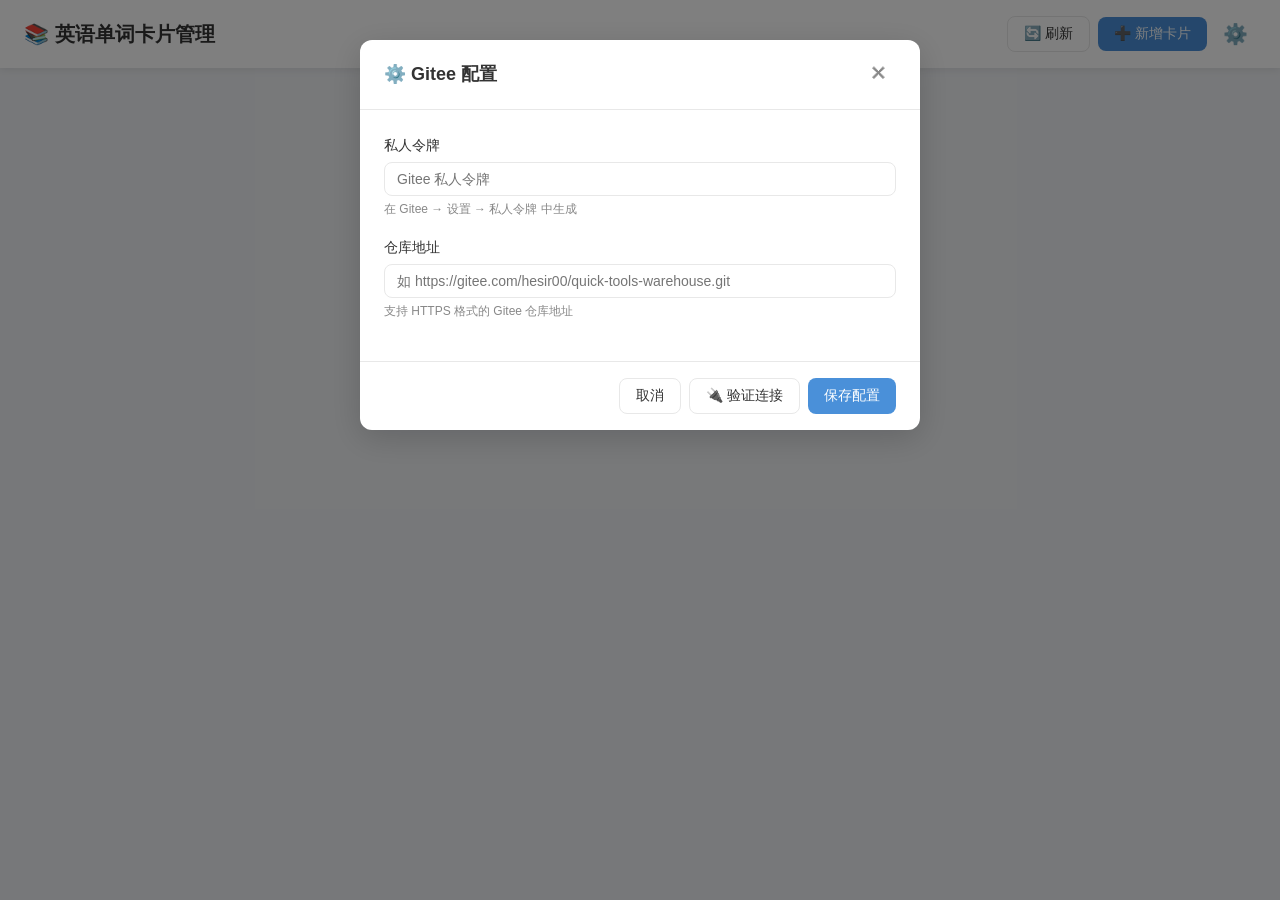
==== index.html @ 8731463f "`` ``" ====
<!DOCTYPE html>
<html lang="zh-CN">

<head>
    <meta charset="UTF-8">
    <meta name="viewport" content="width=device-width, initial-scale=1.0">
    <title>英语单词卡片管理</title>
    <link rel="stylesheet" href="css/style.css">
</head>

<body>
    <header class="header">
        <div class="header-left">
            <h1 class="logo">📚 英语单词卡片管理</h1>
        </div>
        <div class="header-right">
            <button class="btn btn-outline" id="btnRefresh">🔄 刷新</button>
            <button class="btn btn-primary" id="btnNew">➕ 新增卡片</button>
            <button class="btn btn-icon" id="btnConfig" title="配置">⚙️</button>
        </div>
    </header>

    <main class="main">
        <div id="loadingTip" class="loading-tip">加载中...</div>
        <div id="emptyTip" class="empty-tip" style="display:none;">
            <p>📭 暂无数据，点击「新增卡片」添加第一条数据</p>
        </div>
        <div id="cardList" class="card-list"></div>
    </main>

    <div id="configModal" class="modal-overlay" style="display:none;">
        <div class="modal-box">
            <div class="modal-header">
                <h2>⚙️ Gitee 配置</h2>
                <button class="modal-close" data-close="configModal">✕</button>
            </div>
            <div class="modal-body">
                <div class="form-group">
                    <label>私人令牌</label>
                    <input type="password" id="cfgToken" placeholder="Gitee 私人令牌">
                    <small>在 Gitee → 设置 → 私人令牌 中生成</small>
                </div>
                <div class="form-group">
                    <label>仓库地址</label>
                    <input type="text" id="cfgRepoUrl"
                        placeholder="如 https://gitee.com/hesir00/quick-tools-warehouse.git">
                    <small>支持 HTTPS 格式的 Gitee 仓库地址</small>
                </div>
                <div id="cfgStatus" class="cfg-status"></div>
            </div>
            <div class="modal-footer">
                <button class="btn btn-outline" data-close="configModal">取消</button>
                <button class="btn btn-outline" id="btnTestConn">🔌 验证连接</button>
                <button class="btn btn-primary" id="btnSaveConfig">保存配置</button>
            </div>
        </div>
    </div>

    <div id="editModal" class="modal-overlay" style="display:none;">
        <div class="modal-box modal-lg">
            <div class="modal-header">
                <h2 id="editModalTitle">➕ 新增卡片</h2>
                <button class="modal-close" data-close="editModal">✕</button>
            </div>
            <div class="modal-body">
                <div class="form-group">
                    <label>ID</label>
                    <input type="number" id="editId" placeholder="留空则自动生成">
                    <small>留空则自动生成（当前最大 ID + 1）</small>
                </div>
                <div class="form-group">
                    <label>标题</label>
                    <input type="text" id="editCardTitle" placeholder="如：单词速记|形容焦虑的英语单词">
                </div>
                <div class="form-group">
                    <label>批量导入</label>
                    <textarea id="batchInput" class="batch-input" placeholder='粘贴 JSON 数组，例如：
[
  {"en": "anxious", "zh": "焦虑的", "ph": "/ˈæŋkʃəs/"},
  {"en": "nervous", "zh": "紧张的", "ph": "/ˈnɜːrvəs/"}
]'></textarea>
                    <div class="batch-actions">
                        <button class="btn btn-outline btn-sm" id="btnBatchParse">📋 解析填充</button>
                        <button class="btn btn-outline btn-sm" id="btnBatchClear">🗑️ 清空输入</button>
                    </div>
                    <small>粘贴 JSON 数组后点击「解析填充」，将自动展开为下方单词列表</small>
                </div>
                <div class="form-group">
                    <label>单词列表</label>
                    <div id="wordsEditor" class="words-editor"></div>
                    <button class="btn btn-outline btn-sm" id="btnAddWord">➕ 添加单词</button>
                </div>
                <div class="form-group">
                    <label>图片</label>
                    <input type="file" id="editImages" multiple accept="image/*">
                    <small>图片将上传到仓库 images/ 目录，通过 raw 链接远程访问</small>
                    <div id="imagePreview" class="image-preview"></div>
                </div>
            </div>
            <div class="modal-footer">
                <button class="btn btn-outline" data-close="editModal">取消</button>
                <button class="btn btn-primary" id="btnSaveCard">💾 保存</button>
            </div>
        </div>
    </div>

    <div id="detailModal" style="display:none;">
        <div class="detail-bg" id="detailBg"></div>
        <button class="detail-close-btn" id="btnCloseDetail">✕</button>
        <div class="container1" id="detailContainer">
            <div class="cards" id="detailCards"></div>
            <div class="folder" id="detailFolder">
                <div class="folder-images" id="detailFolderImages"></div>
                <div class="folder-text">
                    <p class="kicker" id="detailKicker">速记.单词卡</p>
                    <h1>
                        <span id="detailName"></span>
                        <span id="detailInfo"></span>
                    </h1>
                    <span id="detailGroupInfo">18个单词</span>
                </div>
            </div>
        </div>
    </div>

    <div id="toast" class="toast"></div>

    <script src="js/gitee.js"></script>
    <script src="js/voice.js"></script>
    <script src="js/app.js"></script>
</body>

</html>
---- css/style.css ----
:root {
  --primary: #4A90D9;
  --primary-dark: #357ABD;
  --danger: #FF6B6B;
  --success: #52C41A;
  --bg: #f0f2f5;
  --card-bg: #ffffff;
  --text: #333333;
  --text-secondary: #888888;
  --border: #e8e8e8;
  --shadow: 0 2px 8px rgba(0, 0, 0, 0.08);
  --radius: 8px;
}

* {
  margin: 0;
  padding: 0;
  box-sizing: border-box;
}

body {
  font-family: -apple-system, BlinkMacSystemFont, 'Segoe UI', Roboto, 'Helvetica Neue', Arial, sans-serif;
  background: var(--bg);
  color: var(--text);
  line-height: 1.6;
}

.header {
  background: var(--card-bg);
  padding: 16px 24px;
  display: flex;
  justify-content: space-between;
  align-items: center;
  box-shadow: var(--shadow);
  position: sticky;
  top: 0;
  z-index: 100;
}

.logo {
  font-size: 20px;
  font-weight: 600;
}

.header-right {
  display: flex;
  gap: 8px;
  align-items: center;
}

.btn {
  padding: 8px 16px;
  border: none;
  border-radius: var(--radius);
  cursor: pointer;
  font-size: 14px;
  transition: all 0.2s;
  display: inline-flex;
  align-items: center;
  gap: 4px;
}

.btn-primary {
  background: var(--primary);
  color: white;
}

.btn-primary:hover {
  background: var(--primary-dark);
}

.btn-outline {
  background: transparent;
  border: 1px solid var(--border);
  color: var(--text);
}

.btn-outline:hover {
  border-color: var(--primary);
  color: var(--primary);
}

.btn-danger {
  background: var(--danger);
  color: white;
}

.btn-danger:hover {
  opacity: 0.85;
}

.btn-sm {
  padding: 4px 12px;
  font-size: 12px;
}

.btn-icon {
  background: transparent;
  border: none;
  font-size: 20px;
  cursor: pointer;
  padding: 4px 8px;
  border-radius: var(--radius);
}

.btn-icon:hover {
  background: var(--bg);
}

.main {
  max-width: 1200px;
  margin: 24px auto;
  padding: 0 24px;
}

.loading-tip,
.empty-tip {
  text-align: center;
  padding: 60px 0;
  color: var(--text-secondary);
  font-size: 16px;
}

.card-list {
  display: grid;
  grid-template-columns: repeat(auto-fill, minmax(340px, 1fr));
  gap: 20px;
}

.card-item {
  background: var(--card-bg);
  border-radius: var(--radius);
  box-shadow: var(--shadow);
  overflow: hidden;
  transition: transform 0.2s, box-shadow 0.2s;
}

.card-item:hover {
  transform: translateY(-2px);
  box-shadow: 0 4px 16px rgba(0, 0, 0, 0.12);
}

.card-image {
  width: 100%;
  height: 200px;
  object-fit: cover;
  background: var(--bg);
}

.card-no-image {
  width: 100%;
  height: 120px;
  display: flex;
  align-items: center;
  justify-content: center;
  background: linear-gradient(135deg, #667eea 0%, #764ba2 100%);
  color: white;
  font-size: 48px;
}

.card-body {
  padding: 16px;
}

.card-title {
  font-size: 16px;
  font-weight: 600;
  margin-bottom: 8px;
  display: -webkit-box;
  -webkit-line-clamp: 2;
  -webkit-box-orient: vertical;
  overflow: hidden;
}

.card-meta {
  display: flex;
  justify-content: space-between;
  align-items: center;
  color: var(--text-secondary);
  font-size: 13px;
}

.card-words {
  display: flex;
  flex-wrap: wrap;
  gap: 4px 8px;
  margin-top: 10px;
  padding-top: 10px;
  border-top: 1px solid var(--border);
  justify-content: start;
}

.card-word-item {
  display: inline-flex;
  gap: 4px;
  font-size: 12px;
  line-height: 1.6;
  min-width: 30%;
}

.card-word-item .cw-en {
  color: var(--primary);
  font-weight: 500;
}

.card-word-item .cw-zh {
  color: var(--text-secondary);
}

.card-word-item + .card-word-item::before {
  content: '';
}

.card-actions {
  display: flex;
  gap: 8px;
  margin-top: 12px;
}

.modal-overlay {
  position: fixed;
  top: 0;
  left: 0;
  right: 0;
  bottom: 0;
  background: rgba(0, 0, 0, 0.5);
  z-index: 1000;
  display: flex;
  justify-content: center;
  align-items: flex-start;
  padding: 40px 20px;
  overflow-y: auto;
}

.modal-box {
  background: var(--card-bg);
  border-radius: 12px;
  width: 100%;
  max-width: 560px;
  box-shadow: 0 8px 32px rgba(0, 0, 0, 0.16);
}

.modal-lg {
  max-width: 800px;
}

.modal-header {
  display: flex;
  justify-content: space-between;
  align-items: center;
  padding: 20px 24px;
  border-bottom: 1px solid var(--border);
}

.modal-header h2 {
  font-size: 18px;
}

.modal-close {
  background: none;
  border: none;
  font-size: 18px;
  cursor: pointer;
  color: var(--text-secondary);
  padding: 4px 8px;
  border-radius: 4px;
}

.modal-close:hover {
  background: var(--bg);
}

.modal-body {
  padding: 24px;
  max-height: 60vh;
  overflow-y: auto;
}

.modal-footer {
  padding: 16px 24px;
  border-top: 1px solid var(--border);
  display: flex;
  justify-content: flex-end;
  gap: 8px;
}

.form-group {
  margin-bottom: 16px;
}

.form-group label {
  display: block;
  margin-bottom: 6px;
  font-weight: 500;
  font-size: 14px;
}

.form-group input[type="text"],
.form-group input[type="password"],
.form-group input[type="number"],
.form-group input[type="file"] {
  width: 100%;
  padding: 8px 12px;
  border: 1px solid var(--border);
  border-radius: var(--radius);
  font-size: 14px;
}

.form-group input:focus {
  outline: none;
  border-color: var(--primary);
  box-shadow: 0 0 0 2px rgba(74, 144, 217, 0.15);
}

.form-group small {
  display: block;
  margin-top: 4px;
  color: var(--text-secondary);
  font-size: 12px;
}

.words-editor {
  margin-bottom: 8px;
}

.word-row {
  display: grid;
  grid-template-columns: 1fr 1fr 1fr auto;
  gap: 8px;
  margin-bottom: 8px;
  align-items: center;
}

.word-row input {
  padding: 6px 10px;
  border: 1px solid var(--border);
  border-radius: 6px;
  font-size: 13px;
}

.word-row input:focus {
  outline: none;
  border-color: var(--primary);
}

.word-row .btn-remove-word {
  background: var(--danger);
  color: white;
  border: none;
  border-radius: 6px;
  padding: 6px 10px;
  cursor: pointer;
  font-size: 12px;
  white-space: nowrap;
}

.word-row .btn-remove-word:hover {
  opacity: 0.85;
}

.image-preview {
  display: flex;
  flex-wrap: wrap;
  gap: 12px;
  margin-top: 12px;
}

.image-preview-item {
  position: relative;
  width: 120px;
  height: 120px;
  border-radius: var(--radius);
  overflow: hidden;
  border: 1px solid var(--border);
}

.image-preview-item img {
  width: 100%;
  height: 100%;
  object-fit: cover;
}

.image-preview-item .remove-image {
  position: absolute;
  top: 4px;
  right: 4px;
  background: rgba(0, 0, 0, 0.6);
  color: white;
  border: none;
  border-radius: 50%;
  width: 24px;
  height: 24px;
  cursor: pointer;
  font-size: 12px;
  display: flex;
  align-items: center;
  justify-content: center;
}

.image-preview-item .remove-image:hover {
  background: rgba(0, 0, 0, 0.8);
}

.toast {
  position: fixed;
  bottom: 24px;
  left: 50%;
  transform: translateX(-50%);
  padding: 12px 24px;
  border-radius: var(--radius);
  background: rgba(0, 0, 0, 0.8);
  color: white;
  font-size: 14px;
  z-index: 2000;
  opacity: 0;
  transition: opacity 0.3s;
  pointer-events: none;
}

.toast.show {
  opacity: 1;
}

.cfg-status {
  padding: 10px 14px;
  border-radius: var(--radius);
  font-size: 13px;
  margin-bottom: 12px;
  display: none;
}

.batch-input {
  width: 100%;
  min-height: 120px;
  padding: 10px 12px;
  border: 1px solid var(--border);
  border-radius: var(--radius);
  font-family: 'SF Mono', 'Consolas', 'Monaco', monospace;
  font-size: 13px;
  resize: vertical;
  line-height: 1.5;
}

.batch-input:focus {
  outline: none;
  border-color: var(--primary);
  box-shadow: 0 0 0 2px rgba(74, 144, 217, 0.15);
}

.batch-actions {
  display: flex;
  gap: 8px;
  margin-top: 8px;
}

.cfg-status.show {
  display: block;
}

.cfg-status.success {
  background: #f0fff0;
  color: var(--success);
  border: 1px solid #b7eb8f;
}

.cfg-status.error {
  background: #fff2f0;
  color: var(--danger);
  border: 1px solid #ffccc7;
}

.cfg-status.loading {
  background: #e6f7ff;
  color: var(--primary);
  border: 1px solid #91d5ff;
}

.detail-words {
  width: 100%;
  border-collapse: collapse;
}

.detail-words th,
.detail-words td {
  padding: 8px 12px;
  border-bottom: 1px solid var(--border);
  text-align: left;
  font-size: 14px;
}

.detail-words th {
  background: var(--bg);
  font-weight: 600;
}

.detail-words td:first-child {
  font-weight: 600;
  color: var(--primary);
}

.detail-images {
  display: flex;
  flex-wrap: wrap;
  gap: 12px;
  margin-top: 16px;
}

.detail-images img {
  width: 200px;
  border-radius: var(--radius);
  border: 1px solid var(--border);
}

.detail-meta {
  margin-bottom: 16px;
  color: var(--text-secondary);
  font-size: 13px;
}

@media (max-width: 768px) {
  .card-list {
    grid-template-columns: 1fr;
  }

  .word-row {
    grid-template-columns: 1fr 1fr;
  }

  .word-row .btn-remove-word {
    grid-column: 1 / -1;
  }

  .header {
    flex-direction: column;
    gap: 12px;
  }

  .header-right {
    flex-wrap: wrap;
    justify-content: center;
  }
}

:root {
  --primary: #4A90D9;
  --primary-dark: #357ABD;
  --danger: #FF6B6B;
  --success: #52C41A;
  --bg: #f0f2f5;
  --card-bg: #ffffff;
  --text: #333333;
  --text-secondary: #888888;
  --border: #e8e8e8;
  --shadow: 0 2px 8px rgba(0, 0, 0, 0.08);
  --radius: 8px;
}

* {
  margin: 0;
  padding: 0;
  box-sizing: border-box;
}

body {
  font-family: -apple-system, BlinkMacSystemFont, 'Segoe UI', Roboto, 'Helvetica Neue', Arial, sans-serif;
  background: var(--bg);
  color: var(--text);
  line-height: 1.6;
}

.header {
  background: var(--card-bg);
  padding: 16px 24px;
  display: flex;
  justify-content: space-between;
  align-items: center;
  box-shadow: var(--shadow);
  position: sticky;
  top: 0;
  z-index: 100;
}

.logo {
  font-size: 20px;
  font-weight: 600;
}

.header-right {
  display: flex;
  gap: 8px;
  align-items: center;
}

.btn {
  padding: 8px 16px;
  border: none;
  border-radius: var(--radius);
  cursor: pointer;
  font-size: 14px;
  transition: all 0.2s;
  display: inline-flex;
  align-items: center;
  gap: 4px;
}

.btn-primary {
  background: var(--primary);
  color: white;
}

.btn-primary:hover {
  background: var(--primary-dark);
}

.btn-outline {
  background: transparent;
  border: 1px solid var(--border);
  color: var(--text);
}

.btn-outline:hover {
  border-color: var(--primary);
  color: var(--primary);
}

.btn-danger {
  background: var(--danger);
  color: white;
}

.btn-danger:hover {
  opacity: 0.85;
}

.btn-sm {
  padding: 4px 12px;
  font-size: 12px;
}

.btn-icon {
  background: transparent;
  border: none;
  font-size: 20px;
  cursor: pointer;
  padding: 4px 8px;
  border-radius: var(--radius);
}

.btn-icon:hover {
  background: var(--bg);
}

.main {
  max-width: 1200px;
  margin: 24px auto;
  padding: 0 24px;
}

.loading-tip,
.empty-tip {
  text-align: center;
  padding: 60px 0;
  color: var(--text-secondary);
  font-size: 16px;
}

.card-list {
  display: grid;
  grid-template-columns: repeat(auto-fill, minmax(340px, 1fr));
  gap: 20px;
}

.card-item {
  background: var(--card-bg);
  border-radius: var(--radius);
  box-shadow: var(--shadow);
  overflow: hidden;
  transition: transform 0.2s, box-shadow 0.2s;
}

.card-item:hover {
  transform: translateY(-2px);
  box-shadow: 0 4px 16px rgba(0, 0, 0, 0.12);
}

.card-image {
  width: 100%;
  height: 200px;
  object-fit: cover;
  background: var(--bg);
}

.card-no-image {
  width: 100%;
  height: 120px;
  display: flex;
  align-items: center;
  justify-content: center;
  background: linear-gradient(135deg, #667eea 0%, #764ba2 100%);
  color: white;
  font-size: 48px;
}

.card-body {
  padding: 16px;
}

.card-title {
  font-size: 16px;
  font-weight: 600;
  margin-bottom: 8px;
  display: -webkit-box;
  -webkit-line-clamp: 2;
  -webkit-box-orient: vertical;
  overflow: hidden;
}

.card-meta {
  display: flex;
  justify-content: space-between;
  align-items: center;
  color: var(--text-secondary);
  font-size: 13px;
}

.card-words {
  display: flex;
  flex-wrap: wrap;
  gap: 4px 8px;
  margin-top: 10px;
  padding-top: 10px;
  border-top: 1px solid var(--border);
}

.card-word-item {
  display: inline-flex;
  gap: 4px;
  font-size: 12px;
  line-height: 1.6;
}

.card-word-item .cw-en {
  color: var(--primary);
  font-weight: 500;
}

.card-word-item .cw-zh {
  color: var(--text-secondary);
}

.card-word-item + .card-word-item::before {
  content: '';
}

.card-actions {
  display: flex;
  gap: 8px;
  margin-top: 12px;
}

.modal-overlay {
  position: fixed;
  top: 0;
  left: 0;
  right: 0;
  bottom: 0;
  background: rgba(0, 0, 0, 0.5);
  z-index: 1000;
  display: flex;
  justify-content: center;
  align-items: flex-start;
  padding: 40px 20px;
  overflow-y: auto;
}

.modal-box {
  background: var(--card-bg);
  border-radius: 12px;
  width: 100%;
  max-width: 560px;
  box-shadow: 0 8px 32px rgba(0, 0, 0, 0.16);
}

.modal-lg {
  max-width: 800px;
}

.modal-header {
  display: flex;
  justify-content: space-between;
  align-items: center;
  padding: 20px 24px;
  border-bottom: 1px solid var(--border);
}

.modal-header h2 {
  font-size: 18px;
}

.modal-close {
  background: none;
  border: none;
  font-size: 18px;
  cursor: pointer;
  color: var(--text-secondary);
  padding: 4px 8px;
  border-radius: 4px;
}

.modal-close:hover {
  background: var(--bg);
}

.modal-body {
  padding: 24px;
  max-height: 60vh;
  overflow-y: auto;
}

.modal-footer {
  padding: 16px 24px;
  border-top: 1px solid var(--border);
  display: flex;
  justify-content: flex-end;
  gap: 8px;
}

.form-group {
  margin-bottom: 16px;
}

.form-group label {
  display: block;
  margin-bottom: 6px;
  font-weight: 500;
  font-size: 14px;
}

.form-group input[type="text"],
.form-group input[type="password"],
.form-group input[type="number"],
.form-group input[type="file"] {
  width: 100%;
  padding: 8px 12px;
  border: 1px solid var(--border);
  border-radius: var(--radius);
  font-size: 14px;
}

.form-group input:focus {
  outline: none;
  border-color: var(--primary);
  box-shadow: 0 0 0 2px rgba(74, 144, 217, 0.15);
}

.form-group small {
  display: block;
  margin-top: 4px;
  color: var(--text-secondary);
  font-size: 12px;
}

.words-editor {
  margin-bottom: 8px;
}

.word-row {
  display: grid;
  grid-template-columns: 1fr 1fr 1fr auto;
  gap: 8px;
  margin-bottom: 8px;
  align-items: center;
}

.word-row input {
  padding: 6px 10px;
  border: 1px solid var(--border);
  border-radius: 6px;
  font-size: 13px;
}

.word-row input:focus {
  outline: none;
  border-color: var(--primary);
}

.word-row .btn-remove-word {
  background: var(--danger);
  color: white;
  border: none;
  border-radius: 6px;
  padding: 6px 10px;
  cursor: pointer;
  font-size: 12px;
  white-space: nowrap;
}

.word-row .btn-remove-word:hover {
  opacity: 0.85;
}

.image-preview {
  display: flex;
  flex-wrap: wrap;
  gap: 12px;
  margin-top: 12px;
}

.image-preview-item {
  position: relative;
  width: 120px;
  height: 120px;
  border-radius: var(--radius);
  overflow: hidden;
  border: 1px solid var(--border);
}

.image-preview-item img {
  width: 100%;
  height: 100%;
  object-fit: cover;
}

.image-preview-item .remove-image {
  position: absolute;
  top: 4px;
  right: 4px;
  background: rgba(0, 0, 0, 0.6);
  color: white;
  border: none;
  border-radius: 50%;
  width: 24px;
  height: 24px;
  cursor: pointer;
  font-size: 12px;
  display: flex;
  align-items: center;
  justify-content: center;
}

.image-preview-item .remove-image:hover {
  background: rgba(0, 0, 0, 0.8);
}

.toast {
  position: fixed;
  bottom: 24px;
  left: 50%;
  transform: translateX(-50%);
  padding: 12px 24px;
  border-radius: var(--radius);
  background: rgba(0, 0, 0, 0.8);
  color: white;
  font-size: 14px;
  z-index: 2000;
  opacity: 0;
  transition: opacity 0.3s;
  pointer-events: none;
}

.toast.show {
  opacity: 1;
}

.cfg-status {
  padding: 10px 14px;
  border-radius: var(--radius);
  font-size: 13px;
  margin-bottom: 12px;
  display: none;
}

.batch-input {
  width: 100%;
  min-height: 120px;
  padding: 10px 12px;
  border: 1px solid var(--border);
  border-radius: var(--radius);
  font-family: 'SF Mono', 'Consolas', 'Monaco', monospace;
  font-size: 13px;
  resize: vertical;
  line-height: 1.5;
}

.batch-input:focus {
  outline: none;
  border-color: var(--primary);
  box-shadow: 0 0 0 2px rgba(74, 144, 217, 0.15);
}

.batch-actions {
  display: flex;
  gap: 8px;
  margin-top: 8px;
}

.cfg-status.show {
  display: block;
}

.cfg-status.success {
  background: #f0fff0;
  color: var(--success);
  border: 1px solid #b7eb8f;
}

.cfg-status.error {
  background: #fff2f0;
  color: var(--danger);
  border: 1px solid #ffccc7;
}

.cfg-status.loading {
  background: #e6f7ff;
  color: var(--primary);
  border: 1px solid #91d5ff;
}

.detail-words {
  width: 100%;
  border-collapse: collapse;
}

.detail-words th,
.detail-words td {
  padding: 8px 12px;
  border-bottom: 1px solid var(--border);
  text-align: left;
  font-size: 14px;
}

.detail-words th {
  background: var(--bg);
  font-weight: 600;
}

.detail-words td:first-child {
  font-weight: 600;
  color: var(--primary);
}

.detail-images {
  display: flex;
  flex-wrap: wrap;
  gap: 12px;
  margin-top: 16px;
}

.detail-images img {
  width: 200px;
  border-radius: var(--radius);
  border: 1px solid var(--border);
}

.detail-meta {
  margin-bottom: 16px;
  color: var(--text-secondary);
  font-size: 13px;
}

@media (max-width: 768px) {
  .card-list {
    grid-template-columns: 1fr;
  }

  .word-row {
    grid-template-columns: 1fr 1fr;
  }

  .word-row .btn-remove-word {
    grid-column: 1 / -1;
  }

  .header {
    flex-direction: column;
    gap: 12px;
  }

  .header-right {
    flex-wrap: wrap;
    justify-content: center;
  }
}

#detailModal {
  position: fixed;
  top: 0; left: 0; right: 0; bottom: 0;
  z-index: 2000;
  overflow-y: auto;
  padding: 20px 0;
}

.detail-bg {
  position: fixed;
  top: 0; left: 0; right: 0; bottom: 0;
  z-index: 0;
  background-size: cover;
  background-position: center;
  background-repeat: no-repeat;
  /* filter: blur(6px); */
  transform: scale(1.08);
}

.detail-bg::after {
  content: '';
  position: absolute;
  top: 0; left: 0; right: 0; bottom: 0;
  background: linear-gradient(180deg, rgba(0,0,0,0.45) 0%, rgba(0,0,0,0.7) 100%);
}

.detail-close-btn {
  position: fixed;
  top: 16px;
  right: 24px;
  z-index: 2100;
  background: rgba(255,255,255,0.15);
  color: #fff;
  border: none;
  width: 40px;
  height: 40px;
  border-radius: 50%;
  font-size: 18px;
  cursor: pointer;
  transition: background 0.2s;
  backdrop-filter: blur(10px);
  -webkit-backdrop-filter: blur(10px);
}

.detail-close-btn:hover {
  background: rgba(255,255,255,0.3);
}

#detailModal .container1 {
  position: relative;
  z-index: 1;
  width: 772px;
  padding-top: 82px;
  margin: 0 auto;
  overflow: hidden;
}

#detailModal .container1.over_content {
  padding: 0 !important;
}

#detailModal .cards {
  width: 679px;
  height: 1031px;
  padding: 22px;
  overflow: hidden;
  background: rgba(241, 245, 249, 0.5);
  backdrop-filter: blur(10px) saturate(180%);
  -webkit-backdrop-filter: blur(10px) saturate(180%);
  border-radius: 45px;
  margin: 0 auto;
  display: grid;
  grid-template-columns: repeat(2, 1fr);
  gap: 4px;
  box-shadow: 0 0 22px 3px rgba(1, 2, 59, 0.35);
  border: 1px solid rgba(255, 255, 255, 0.25);
}

#detailModal .over_content .cards {
  padding: 10px;
  width: 726px;
  height: 806px;
  margin-top: 45px;

  grid-template-columns: repeat(3, 1fr);
}

#detailModal .cards .card {
  display: flex;
  width: 100%;

}

#detailModal .card_number {
  font-size: 22px;
  display: inline-block;
  width: 40px;
  height: 40px;
  background-color: rgba(199, 210, 254, 0.8);
  color: #ffffff;
  border-radius: 50%;
  text-align: center;
  line-height: 40px;
  margin-right: 9px;
  flex-shrink: 0;
}

#detailModal .word-content {
  width: calc(100% - 49px);
  padding-top: 5px;

}

#detailModal .word_ph {
  font-size: 22px;
  line-height: 22px;
  margin: 0;padding: 0;
  margin-top: 3px;
  color: #556172;
}

#detailModal .word_cn {
  font-size: 27px;
  color: #64748b;
}

#detailModal .word_en {
  font-size: 30px;
  line-height: 27px;
  color: #1e293b;
  font-weight: 600;
}

/* 默写模式：占位下划线 */
#detailModal .word-content .word_blank {
  border-bottom: 1px solid #cbd5e1;
  height: 22px;
  margin-top: 3px;
  margin-bottom: 4px;
}
#detailModal .word-content .word_blank1 {
  border-bottom: 1px solid #cbd5e100;
  height: 22px;
  margin-top: 3px;
  margin-bottom: 4px;
}

/* 英文展示模式：音标位置保留垂直间距，但透明不可见 */
#detailModal .word-content .word_space {
  height: 22px;
  margin-top: 3px;
}

/* 中文展示模式：只显中文(亮)，英文/音标位置变默写下划线 */
#detailModal .cards.mode-zh .word_cn {
  color: #1e293b;
  font-weight: 600;
}

/* 英文展示模式：只显英文(亮)，中文位置变默写下划线 */
#detailModal .cards.mode-en .word_en {
  color: #3a3cba;
}

#detailModal .folder {
  width: 690px;
  height: 220px;
  border-radius: 45px;
  background: linear-gradient(135deg, #6366f1 0%, #7c3aed 100%);
  margin: 0 auto;
  margin-top: 45px;
  display: flex;
  align-items: center;
  padding: 0 30px;
  gap: 24px;
  overflow: hidden;
  cursor: pointer;
  box-shadow: 0 0 22px 3px rgba(1, 2, 59, 0.35);
  color: #ffffff;
  transition: all 0.3s ease;
}

#detailModal .folder.no-images {
  justify-content: center;
  padding: 0;
  text-align: center;
}

#detailModal .container1.over_content .folder {
  width: 726px;
  margin-top: 22px;
  height: 160px;
  justify-content: flex-start;
  text-align: left;
}

#detailModal .container1.over_content .folder.no-images {
  justify-content: center;
  text-align: center;
}

#detailModal .container1.over_content .folder-images {
  gap: 8px;
}

#detailModal .container1.over_content .folder-images img {
  width: 96px;
  height: 96px;
  border-radius: 16px;
}

#detailModal .folder-images {
  display: flex;
  gap: 10px;
  flex-shrink: 0;
}

#detailModal .folder-images img {
  width: 130px;
  height: 130px;
  border-radius: 20px;
  object-fit: cover;
  border: 2px solid rgba(255, 255, 255, 0.4);
  box-shadow: 0 4px 12px rgba(0, 0, 0, 0.2);
}

#detailModal .folder-text {
  flex: 1;
  text-align: left;
}

#detailModal .folder.no-images .folder-text {
  text-align: center;
}

#detailModal .folder .kicker {
  margin-top: 0;
  margin-bottom: 6px;
  font-size: 22px;
  color: rgba(255, 255, 255, 0.7);
}

#detailModal .folder h1 {
  margin: 0 0 6px 0;
}

#detailModal .folder #detailName {
  font-size: 40px;
  color: #4ff4fc;
}

#detailModal .folder #detailInfo {
  font-size: 32px;
  color: #faeeee;
}

#detailModal .folder #detailGroupInfo {
  font-size: 22px;
  color: rgba(255, 255, 255, 0.6);
}

#detailModal .card.active {
  border-radius: 18px;
  border-color: #5059f9;
}

#detailModal .card.active .word-content {
  background-color: #3a3cba;
  padding-left: 9px;
  border-radius: 10px;
  border-top-left-radius: 0px;
}

#detailModal .card.active .card_number {
  background-color: #3a3cba;
  color: #ffffff;
  margin: 0;
  border-top-left-radius: 22px;
  border-bottom-left-radius: 22px;
  border-top-right-radius: 0;
  border-bottom-right-radius: 0;
}

#detailModal .card.active .word_en {
  color: #fff;
}

#detailModal .card.active .word_ph,
#detailModal .card.active .word_cn {
  color: #e2e2fb;
}

#detailModal .folder.reading {
  opacity: 0.7;
  pointer-events: none;
}
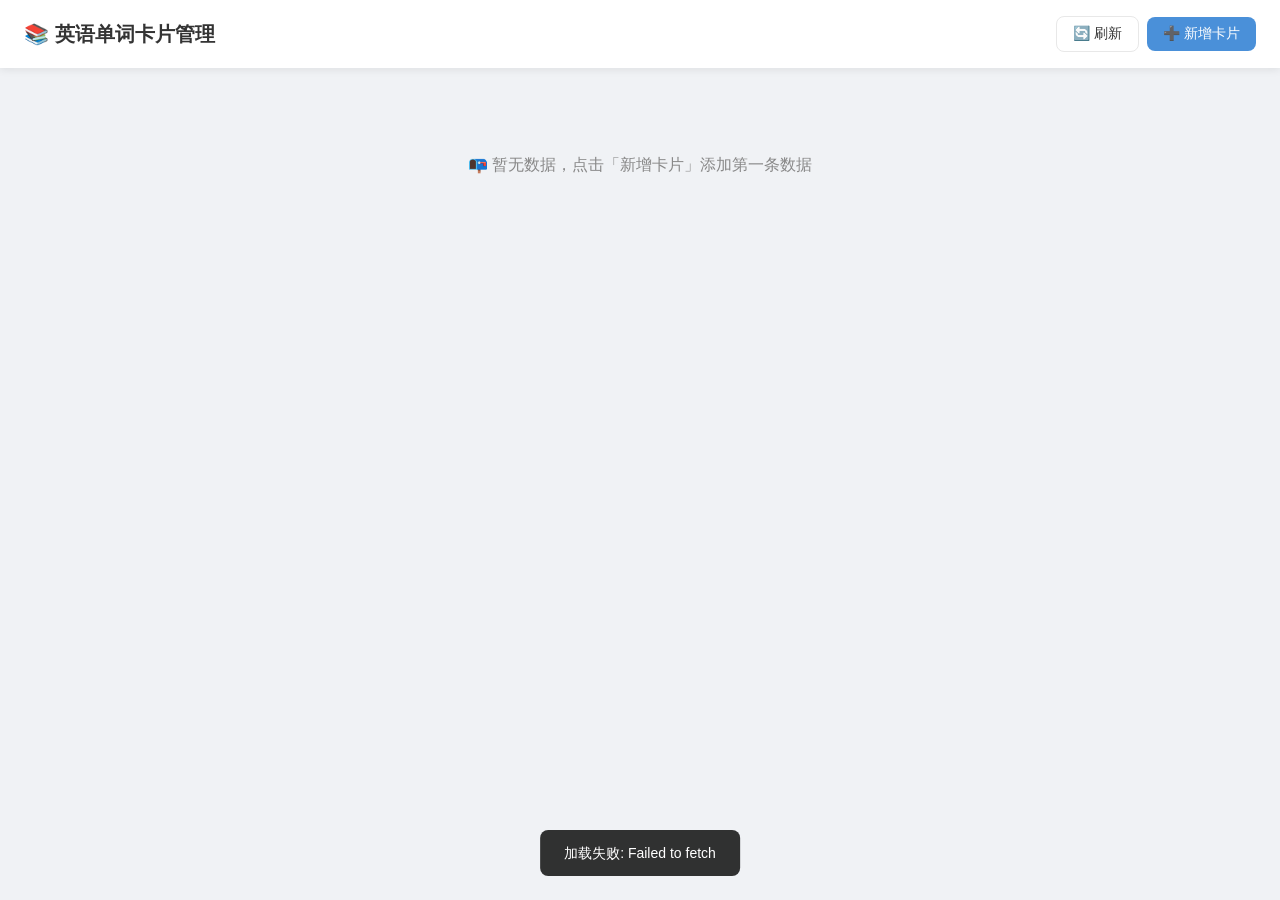
==== commit 6ac3e4cb: "··· ···" ====
--- a/index.html
+++ b/index.html
@@ -4,8 +4,10 @@
 <head>
     <meta charset="UTF-8">
     <meta name="viewport" content="width=device-width, initial-scale=1.0">
+    <meta name="referrer" content="no-referrer">
     <title>英语单词卡片管理</title>
     <link rel="stylesheet" href="css/style.css">
+    
 </head>
 
 <body>
@@ -16,7 +18,6 @@
         <div class="header-right">
             <button class="btn btn-outline" id="btnRefresh">🔄 刷新</button>
             <button class="btn btn-primary" id="btnNew">➕ 新增卡片</button>
-            <button class="btn btn-icon" id="btnConfig" title="配置">⚙️</button>
         </div>
     </header>
 
@@ -26,35 +27,8 @@
             <p>📭 暂无数据，点击「新增卡片」添加第一条数据</p>
         </div>
         <div id="cardList" class="card-list"></div>
+        <div id="pagination" class="pagination" style="display:none;"></div>
     </main>
-
-    <div id="configModal" class="modal-overlay" style="display:none;">
-        <div class="modal-box">
-            <div class="modal-header">
-                <h2>⚙️ Gitee 配置</h2>
-                <button class="modal-close" data-close="configModal">✕</button>
-            </div>
-            <div class="modal-body">
-                <div class="form-group">
-                    <label>私人令牌</label>
-                    <input type="password" id="cfgToken" placeholder="Gitee 私人令牌">
-                    <small>在 Gitee → 设置 → 私人令牌 中生成</small>
-                </div>
-                <div class="form-group">
-                    <label>仓库地址</label>
-                    <input type="text" id="cfgRepoUrl"
-                        placeholder="如 https://gitee.com/hesir00/quick-tools-warehouse.git">
-                    <small>支持 HTTPS 格式的 Gitee 仓库地址</small>
-                </div>
-                <div id="cfgStatus" class="cfg-status"></div>
-            </div>
-            <div class="modal-footer">
-                <button class="btn btn-outline" data-close="configModal">取消</button>
-                <button class="btn btn-outline" id="btnTestConn">🔌 验证连接</button>
-                <button class="btn btn-primary" id="btnSaveConfig">保存配置</button>
-            </div>
-        </div>
-    </div>
 
     <div id="editModal" class="modal-overlay" style="display:none;">
         <div class="modal-box modal-lg">
@@ -104,30 +78,10 @@
         </div>
     </div>
 
-    <div id="detailModal" style="display:none;">
-        <div class="detail-bg" id="detailBg"></div>
-        <button class="detail-close-btn" id="btnCloseDetail">✕</button>
-        <div class="container1" id="detailContainer">
-            <div class="cards" id="detailCards"></div>
-            <div class="folder" id="detailFolder">
-                <div class="folder-images" id="detailFolderImages"></div>
-                <div class="folder-text">
-                    <p class="kicker" id="detailKicker">速记.单词卡</p>
-                    <h1>
-                        <span id="detailName"></span>
-                        <span id="detailInfo"></span>
-                    </h1>
-                    <span id="detailGroupInfo">18个单词</span>
-                </div>
-            </div>
-        </div>
-    </div>
-
     <div id="toast" class="toast"></div>
 
-    <script src="js/gitee.js"></script>
-    <script src="js/voice.js"></script>
-    <script src="js/app.js"></script>
+    <script src="js/gitee.js?v=2"></script>
+    <script src="js/app.js?v=2"></script>
 </body>
 
 </html>
--- a/css/style.css
+++ b/css/style.css
@@ -127,6 +127,41 @@
   gap: 20px;
 }
 
+.pagination {
+  display: flex;
+  justify-content: center;
+  align-items: center;
+  gap: 16px;
+  margin-top: 32px;
+  padding: 16px 0;
+}
+
+.pagination .page-btn {
+  padding: 8px 18px;
+  border: 1px solid var(--border);
+  border-radius: var(--radius);
+  background: var(--card-bg);
+  color: var(--text);
+  font-size: 14px;
+  cursor: pointer;
+  transition: all 0.2s;
+}
+
+.pagination .page-btn:hover:not(.disabled) {
+  border-color: var(--primary);
+  color: var(--primary);
+}
+
+.pagination .page-btn.disabled {
+  opacity: 0.5;
+  cursor: not-allowed;
+}
+
+.pagination .page-info {
+  color: var(--text-secondary);
+  font-size: 14px;
+}
+
 .card-item {
   background: var(--card-bg);
   border-radius: var(--radius);
@@ -207,7 +242,7 @@
   color: var(--text-secondary);
 }
 
-.card-word-item + .card-word-item::before {
+.card-word-item+.card-word-item::before {
   content: '';
 }
 
@@ -748,7 +783,7 @@
   color: var(--text-secondary);
 }
 
-.card-word-item + .card-word-item::before {
+.card-word-item+.card-word-item::before {
   content: '';
 }
 
@@ -1082,17 +1117,55 @@
   }
 }
 
-#detailModal {
+#detailPage {
+  width: 656px;
+  margin: 0 auto;
+}
+
+.detail-toolbar {
   position: fixed;
-  top: 0; left: 0; right: 0; bottom: 0;
-  z-index: 2000;
-  overflow-y: auto;
-  padding: 20px 0;
+  top: 16px;
+  left: 24px;
+  right: 24px;
+  z-index: 2100;
+  display: flex;
+  gap: 8px;
+}
+
+.detail-tool-btn {
+  background: rgba(255, 255, 255, 0.15);
+  color: #fff;
+  border: none;
+  height: 40px;
+  padding: 0 18px;
+  border-radius: 20px;
+  font-size: 14px;
+  cursor: pointer;
+  transition: background 0.2s;
+  backdrop-filter: blur(10px);
+  -webkit-backdrop-filter: blur(10px);
+}
+
+.detail-tool-btn:hover {
+  background: rgba(255, 255, 255, 0.3);
+}
+
+.detail-loading,
+.detail-empty {
+  position: relative;
+  z-index: 1;
+  text-align: center;
+  padding: 102px 0 0;
+  color: #fff;
+  font-size: 14px;
 }
 
 .detail-bg {
   position: fixed;
-  top: 0; left: 0; right: 0; bottom: 0;
+  top: 0;
+  left: 0;
+  right: 0;
+  bottom: 0;
   z-index: 0;
   background-size: cover;
   background-position: center;
@@ -1104,159 +1177,169 @@
 .detail-bg::after {
   content: '';
   position: absolute;
-  top: 0; left: 0; right: 0; bottom: 0;
-  background: linear-gradient(180deg, rgba(0,0,0,0.45) 0%, rgba(0,0,0,0.7) 100%);
-}
-
-.detail-close-btn {
-  position: fixed;
-  top: 16px;
-  right: 24px;
-  z-index: 2100;
-  background: rgba(255,255,255,0.15);
-  color: #fff;
-  border: none;
-  width: 40px;
-  height: 40px;
-  border-radius: 50%;
-  font-size: 18px;
-  cursor: pointer;
-  transition: background 0.2s;
-  backdrop-filter: blur(10px);
-  -webkit-backdrop-filter: blur(10px);
-}
-
-.detail-close-btn:hover {
-  background: rgba(255,255,255,0.3);
-}
-
-#detailModal .container1 {
+  top: 0;
+  left: 0;
+  right: 0;
+  bottom: 0;
+  /* background: linear-gradient(180deg, rgba(0, 0, 0, 0.45) 0%, rgba(0, 0, 0, 0.7) 100%); */
+}
+
+#detailPage .container1 {
   position: relative;
   z-index: 1;
-  width: 772px;
-  padding-top: 82px;
-  margin: 0 auto;
+  width: 656px;
+  height: 1167px;
+  padding-top: 70px;
+  margin: 0px auto;
   overflow: hidden;
 }
 
-#detailModal .container1.over_content {
+#detailPage .container1.over_content {
   padding: 0 !important;
 }
 
-#detailModal .cards {
-  width: 679px;
-  height: 1031px;
-  padding: 22px;
+
+
+#detailPage .cards {
+  width: 577px;
+  height: 876px;
+  padding: 19px;
   overflow: hidden;
   background: rgba(241, 245, 249, 0.5);
-  backdrop-filter: blur(10px) saturate(180%);
+  backdrop-filter: blur(25px) saturate(180%);
   -webkit-backdrop-filter: blur(10px) saturate(180%);
-  border-radius: 45px;
+  border-radius: 38px;
   margin: 0 auto;
   display: grid;
   grid-template-columns: repeat(2, 1fr);
-  gap: 4px;
+  gap: 7px;
   box-shadow: 0 0 22px 3px rgba(1, 2, 59, 0.35);
   border: 1px solid rgba(255, 255, 255, 0.25);
 }
 
-#detailModal .over_content .cards {
-  padding: 10px;
-  width: 726px;
-  height: 806px;
-  margin-top: 45px;
+
+#cardBg {
+  width: 543px;
+  height: 764px;
+  position: absolute;
+  overflow: hidden;
+  left: 51px;
+  margin-top: 85px;
+  border-radius: 42px;
+  background-size: cover;
+  opacity: 0.5;
+
+}
+
+#detailPage .over_content .cards {
+  position: relative;
+  padding: 8px;
+  padding-top: 13px;
+  width: 617px;
+  height: 685px;
+  margin: 0 auto;
+  margin-top: 38px;
 
   grid-template-columns: repeat(3, 1fr);
 }
 
-#detailModal .cards .card {
+#detailPage .over_content #cardBg {
+  width: 609px !important;
+  height: 685px !important;
+  left: 21px !important;
+  overflow: hidden;
+  background-size: cover;
+}
+
+#detailPage .cards .card {
   display: flex;
   width: 100%;
 
 }
 
-#detailModal .card_number {
-  font-size: 22px;
+#detailPage .card_number {
+  font-size: 19px;
   display: inline-block;
-  width: 40px;
-  height: 40px;
+  width: 34px;
+  height: 34px;
   background-color: rgba(199, 210, 254, 0.8);
   color: #ffffff;
   border-radius: 50%;
   text-align: center;
-  line-height: 40px;
-  margin-right: 9px;
+  line-height: 34px;
+  margin-right: 8px;
   flex-shrink: 0;
 }
 
-#detailModal .word-content {
-  width: calc(100% - 49px);
-  padding-top: 5px;
-
-}
-
-#detailModal .word_ph {
-  font-size: 22px;
-  line-height: 22px;
-  margin: 0;padding: 0;
+#detailPage .word-content {
+  width: calc(100% - 38px);
+  padding-top: 4px;
+}
+
+#detailPage .word_ph {
+  font-size: 19px;
+  line-height: 19px;
+  margin: 0;
+  padding: 0;
   margin-top: 3px;
   color: #556172;
 }
 
-#detailModal .word_cn {
-  font-size: 27px;
+#detailPage .word_cn {
+  font-size: 23px;
   color: #64748b;
 }
 
-#detailModal .word_en {
-  font-size: 30px;
-  line-height: 27px;
+#detailPage .word_en {
+  font-size: 23px;
+  line-height: 23px;
   color: #1e293b;
   font-weight: 600;
 }
 
 /* 默写模式：占位下划线 */
-#detailModal .word-content .word_blank {
+#detailPage .word-content .word_blank {
   border-bottom: 1px solid #cbd5e1;
-  height: 22px;
+  height: 19px;
   margin-top: 3px;
-  margin-bottom: 4px;
-}
-#detailModal .word-content .word_blank1 {
+  margin-bottom: 3px;
+}
+
+#detailPage .word-content .word_blank1 {
   border-bottom: 1px solid #cbd5e100;
-  height: 22px;
+  height: 19px;
   margin-top: 3px;
-  margin-bottom: 4px;
+  margin-bottom: 3px;
 }
 
 /* 英文展示模式：音标位置保留垂直间距，但透明不可见 */
-#detailModal .word-content .word_space {
-  height: 22px;
+#detailPage .word-content .word_space {
+  height: 19px;
   margin-top: 3px;
 }
 
 /* 中文展示模式：只显中文(亮)，英文/音标位置变默写下划线 */
-#detailModal .cards.mode-zh .word_cn {
+#detailPage .cards.mode-zh .word_cn {
   color: #1e293b;
   font-weight: 600;
 }
 
 /* 英文展示模式：只显英文(亮)，中文位置变默写下划线 */
-#detailModal .cards.mode-en .word_en {
+#detailPage .cards.mode-en .word_en {
   color: #3a3cba;
 }
 
-#detailModal .folder {
-  width: 690px;
-  height: 220px;
-  border-radius: 45px;
+#detailPage .folder {
+  width: 586px;
+  height: 156px;
+  border-radius: 38px;
   background: linear-gradient(135deg, #6366f1 0%, #7c3aed 100%);
   margin: 0 auto;
-  margin-top: 45px;
-  display: flex;
-  align-items: center;
-  padding: 0 30px;
-  gap: 24px;
+  margin-top: 38px;
+  display: flex;
+  align-items: center;
+  padding: 0 25px;
+  gap: 20px;
   overflow: hidden;
   cursor: pointer;
   box-shadow: 0 0 22px 3px rgba(1, 2, 59, 0.35);
@@ -1264,117 +1347,116 @@
   transition: all 0.3s ease;
 }
 
-#detailModal .folder.no-images {
+#detailPage .folder.no-images {
   justify-content: center;
   padding: 0;
   text-align: center;
 }
 
-#detailModal .container1.over_content .folder {
-  width: 726px;
-  margin-top: 22px;
-  height: 160px;
+#detailPage .container1.over_content .folder {
+  width: 617px;
+  margin-top: 19px;
   justify-content: flex-start;
   text-align: left;
 }
 
-#detailModal .container1.over_content .folder.no-images {
+#detailPage .container1.over_content .folder.no-images {
   justify-content: center;
   text-align: center;
 }
 
-#detailModal .container1.over_content .folder-images {
+#detailPage .container1.over_content .folder-images {
+  gap: 7px;
+}
+
+#detailPage .container1.over_content .folder-images img {
+  width: 82px;
+  height: 82px;
+  border-radius: 14px;
+}
+
+#detailPage .folder-images {
+  display: flex;
   gap: 8px;
-}
-
-#detailModal .container1.over_content .folder-images img {
-  width: 96px;
-  height: 96px;
-  border-radius: 16px;
-}
-
-#detailModal .folder-images {
-  display: flex;
-  gap: 10px;
   flex-shrink: 0;
 }
 
-#detailModal .folder-images img {
-  width: 130px;
-  height: 130px;
-  border-radius: 20px;
+#detailPage .folder-images img {
+  width: 110px;
+  height: 110px;
+  border-radius: 17px;
   object-fit: cover;
   border: 2px solid rgba(255, 255, 255, 0.4);
   box-shadow: 0 4px 12px rgba(0, 0, 0, 0.2);
 }
 
-#detailModal .folder-text {
+#detailPage .folder-text {
   flex: 1;
   text-align: left;
 }
 
-#detailModal .folder.no-images .folder-text {
+#detailPage .folder.no-images .folder-text {
   text-align: center;
 }
 
-#detailModal .folder .kicker {
+#detailPage .folder .kicker {
   margin-top: 0;
-  margin-bottom: 6px;
-  font-size: 22px;
+  margin-bottom: 5px;
+  font-size: 23px;
   color: rgba(255, 255, 255, 0.7);
 }
 
-#detailModal .folder h1 {
-  margin: 0 0 6px 0;
-}
-
-#detailModal .folder #detailName {
-  font-size: 40px;
+#detailPage .folder h1 {
+  margin: 0 0 5px 0;
+}
+
+#detailPage .folder #detailName {
+  font-size: 34px;
   color: #4ff4fc;
 }
 
-#detailModal .folder #detailInfo {
-  font-size: 32px;
+#detailPage .folder #detailInfo {
+  font-size: 27px;
   color: #faeeee;
 }
 
-#detailModal .folder #detailGroupInfo {
-  font-size: 22px;
+#detailPage .folder #detailGroupInfo {
+  font-size: 23px;
   color: rgba(255, 255, 255, 0.6);
 }
 
-#detailModal .card.active {
-  border-radius: 18px;
+#detailPage .card.active {
+  border-radius: 15px;
   border-color: #5059f9;
 }
 
-#detailModal .card.active .word-content {
+#detailPage .card.active .word-content {
   background-color: #3a3cba;
-  padding-left: 9px;
-  border-radius: 10px;
+  padding-left: 8px;
+  border-radius: 8px;
   border-top-left-radius: 0px;
 }
 
-#detailModal .card.active .card_number {
+#detailPage .card.active .card_number {
   background-color: #3a3cba;
   color: #ffffff;
   margin: 0;
-  border-top-left-radius: 22px;
-  border-bottom-left-radius: 22px;
+  border-top-left-radius: 19px;
+  border-bottom-left-radius: 19px;
   border-top-right-radius: 0;
   border-bottom-right-radius: 0;
 }
 
-#detailModal .card.active .word_en {
+#detailPage .card.active .word_en {
   color: #fff;
 }
 
-#detailModal .card.active .word_ph,
-#detailModal .card.active .word_cn {
+#detailPage .card.active .word_ph,
+#detailPage .card.active .word_cn {
   color: #e2e2fb;
 }
 
-#detailModal .folder.reading {
+#detailPage .folder.reading {
   opacity: 0.7;
   pointer-events: none;
-}
+}
